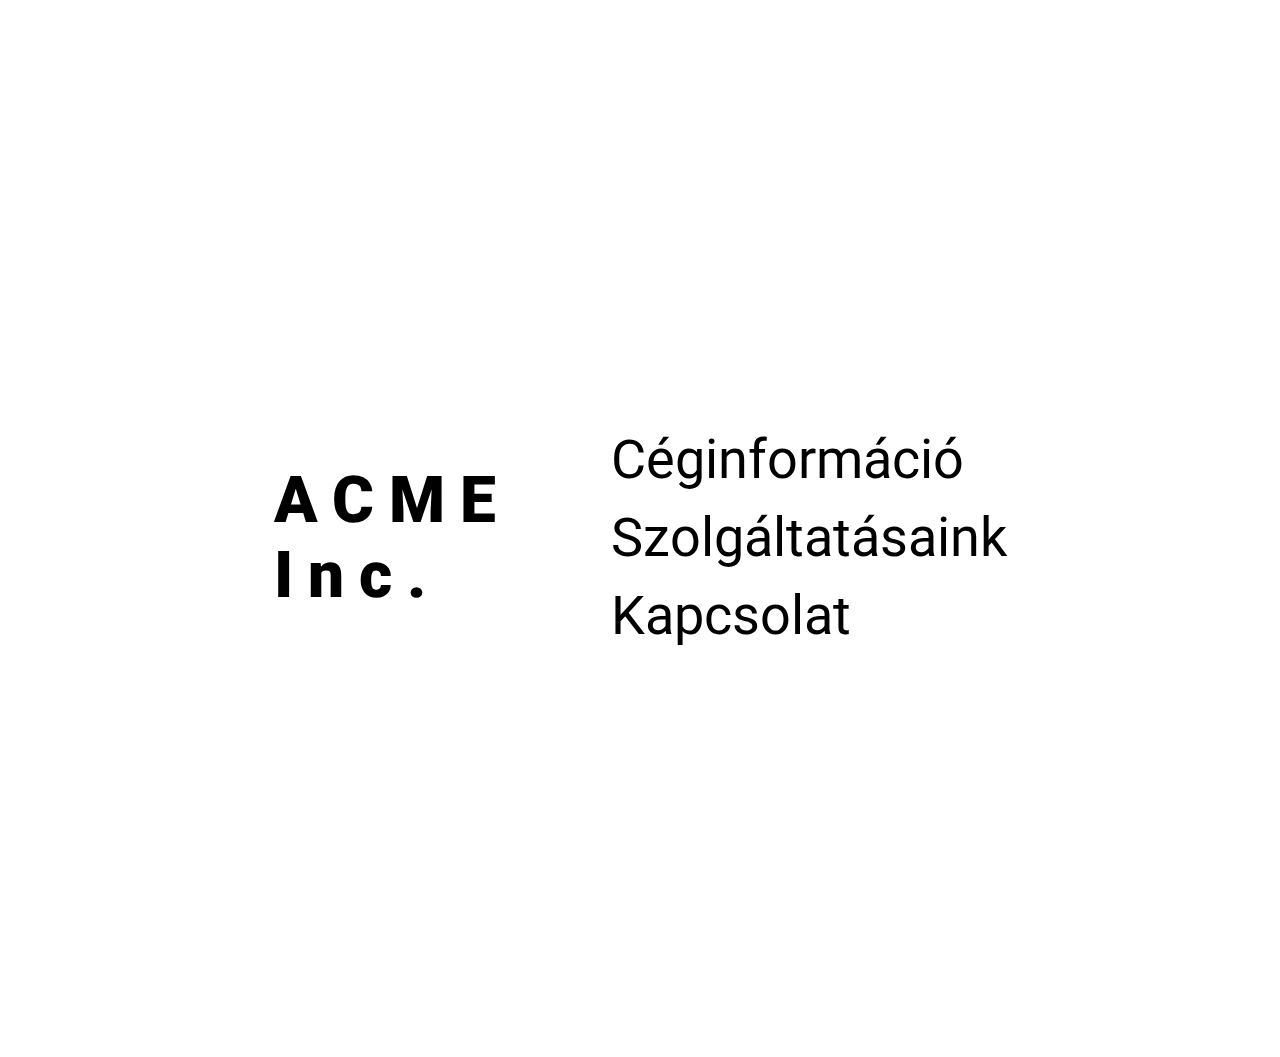
==== index.html @ 571d32f9 "index.html elkészítése. Roboto betűtípus megkeresése google-ben és betöltése linkekkel a html-be. in" ====
<!DOCTYPE html>
<html lang="hu">
    <head>
        <meta name="viewport" content="width=device-width, initial-scale=1.0">
        <title></title>
        <link href="style.css" rel="stylesheet">
        <link rel="preconnect" href="https://fonts.googleapis.com">
        <link rel="preconnect" href="https://fonts.gstatic.com" crossorigin>
        <link href="https://fonts.googleapis.com/css2?family=Roboto:wght@100;900&display=swap" rel="stylesheet"> 
    </head>
    <body>
        <div class="def_div_class" id="basic_div">
            <h1>
                ACME Inc.
            </h1>
            <div class="line" id="line">
            </div>
            <nav class="menu" id="menu">
                <a href="ceginformacio.html">Céginformáció</a>
                <a href="szolgaltatasok.html">Szolgáltatásaink</a>
                <a href="kapcsolat.html">Kapcsolat</a>
            </nav>
        </div>
    </body>
</html>
---- style.css ----
/*create variables*/
:root{
    --v_background: white;
    --v_font_family: 'Roboto', sans-serif;
    --v_h1_font_size: 64px;
    --v_color: black;
    --v_menu_dis: flex;
    --v_menu_direction: column;
    --v_menu_align_itm: flex-start;
    --v_h1_letter_sp: 15px;
    --v_align_itm: center;
    --v_gap: 50px;
    --v_flex_shrink: 0;
    --v_cent_padding: 412px 269px 393px 269px;
    --v_justify_cont: center;
    --v_line_with: 1px;
    --v_line_height: 219px;
    --v_line_color: black;
    --v_menu_font_size: 54px;
    --v_menu_gap : 15px;
}

.def_div_class {
    background-color: var(--v_background);
    display: var(--v_menu_dis);
    align-items: var(--v_align_itm); 
    gap: var(--v_gap);
    flex-shrink: var(--v_flex_shrink);
    padding: var(--v_cent_padding);
    justify-content: var(--v_justify_cont);
}

h1{
    font-family: var(--v_font_family);
    font-size: var(--v_h1_font_size);
    color: var(--v_color);
    letter-spacing: var(--v_h1_letter_sp);
    font-weight: 900; 
    
}

.line{
    width: var(--v_line_with);
    height: var(--v_line_height); 
    background: var(--v_line_color);
}

.menu{
    display: var(--v_menu_dis);
    flex-direction: var(--v_menu_direction);
    align-items: var(--v_menu_align_itm);
    gap: var(--v_menu_gap);
}

.menu a {
    color: var(--v_color);
    font-family: var(--v_font_family);
    font-size: var(--v_menu_font_size);
    text-decoration: none;
    font-style: normal; 
}
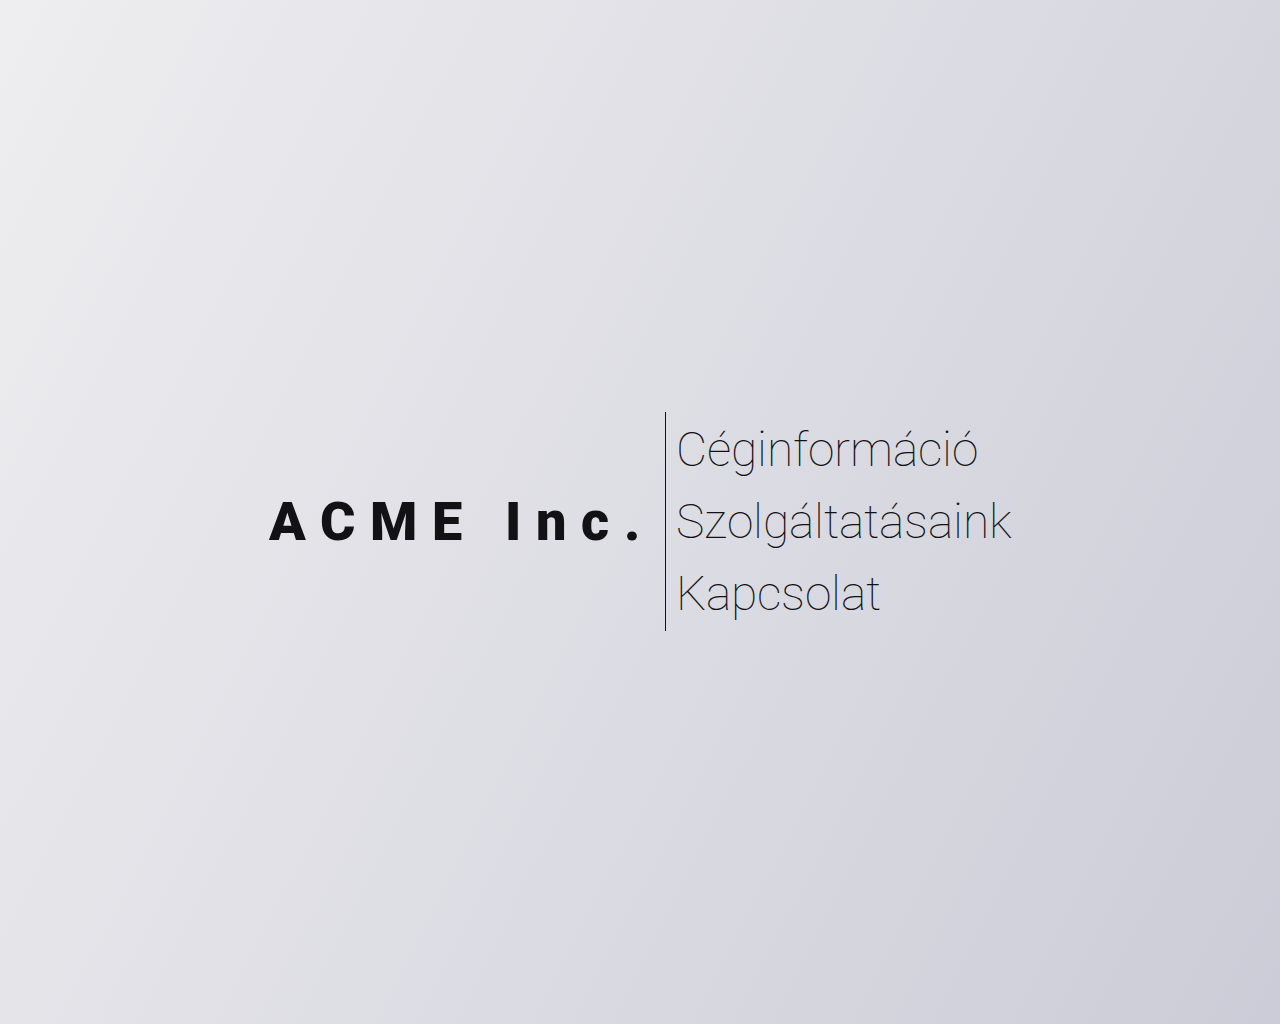
==== commit dbcaef41: "ceginformacio.html index.html itt lényegi változás nem történt. menuline.js let v_paragraph kikommen" ====
--- a/index.html
+++ b/index.html
@@ -2,7 +2,7 @@
 <html lang="hu">
     <head>
         <meta name="viewport" content="width=device-width, initial-scale=1.0">
-        <title></title>
+        <title>ACME Inc</title>
         <link href="style.css" rel="stylesheet">
         <link rel="preconnect" href="https://fonts.googleapis.com">
         <link rel="preconnect" href="https://fonts.gstatic.com" crossorigin>
@@ -10,9 +10,7 @@
     </head>
     <body>
         <div class="def_div_class" id="basic_div">
-            <h1>
-                ACME Inc.
-            </h1>
+            <h1>ACME Inc.</h1>
             <div class="line" id="line">
             </div>
             <nav class="menu" id="menu">
--- a/style.css
+++ b/style.css
@@ -1,62 +1,916 @@
 /*create variables*/
 :root{
-    --v_background: white;
+    /*alap*/
+    --v_background: linear-gradient(117deg, #EEEEF0 0%, #CCCCD8 100%);
+    --v_purple_bg: linear-gradient(90deg, #7000A0 0.01%, #A0009B 100%);
+    --v_dark_purple: linear-gradient(92deg, #7000A0 0.76%, #A0009B 99.64%); 
     --v_font_family: 'Roboto', sans-serif;
-    --v_h1_font_size: 64px;
-    --v_color: black;
-    --v_menu_dis: flex;
-    --v_menu_direction: column;
-    --v_menu_align_itm: flex-start;
-    --v_h1_letter_sp: 15px;
-    --v_align_itm: center;
-    --v_gap: 50px;
+    --v_64_font_size: 64px;
+    --v_54_font_size: 54px;
+    --v_40_font_size: 40px;
+    --v_48_font_size: 48px;
+    --v_24_font_size: 24px;
+    --v_30_font_size: 30px;
+    --v_32_font_size: 32px;
+    --v_50_font_size: 50px;
+    --v_18_font_size: 18px;
+    --v_100_font_size: 100px;
+    --v_120_font_size: 120px;
+    --v_60_line_height: 60px;
+    --v_140_line_height: 140px;
+    --v_60_line_height: 60px;
+    --v_color_pink: #D166FF;
+    --v_color_purple: #7000A0;
+    --v_color_black: #121215;
+    --v_color_white: white;
+    --v_color_greyis: rgba(255, 255, 255, 0.75); 
+    --v_color_grey: #888;
+    --v_flex_dis: flex;
+    --v_inline_dis: inline-block;
+    --v_inline_felx_dis: inline-flex;
+    --v_column_direction: column;
+    --v_f_start_align_itm: flex-start;
+    --v_center_align_itm: center;
+    --v_f_end_align_itm: flex-end;
+    --v_padding_32: 32px;
+    --v_padding_32_total: 32px 32px 32px 32px;
+    --v_padding_footer: 75px 255px 75px 255px;
+    --v_padding_footer_mobile: 77px 56px 63px 56px;
+    --v_xxl_padding: 412px 260px 393px 260px;
+    --v_l_padding: 71px 80px; 
+    --v_padding_80: 80px;
+    --v_xl_padding: 153px 0px;
+    --v_lxl_padding: 50px 577px;
+    --v_s_padding: 8px 24px 8px 24px; 
+    --v_xxs_margin: 0px 0px 8px 0px; 
+    --v_padding_l_lef_right: 0px 80px 0px 80px;
+    --v_padding_l_lef: 0px 237px 0px 0px;
+    --v_padding_m_left_right: 0px 60px 0px 60px;
+    --v_padding_s_left_right: 0px 50px 0px 50px;
+    --v_padding_xxs_left_right: 0px 10px 0px 10px;
+    --v_padding_l_top_left_right: 0px 80px 80px 80px;
+    --v_padding_s_total: 13px 106px 13px 65px;
+    --v_padding_sm_total: 50px 80px 50px 80px;
+    --v_padding_top_m: 50px 0px 0px 0px;
+    --v_padding_0_32: 0px 32px;
+    --v_padding_32_0: 32px 0px;
+    --v_padding_32_0_0: 32px 0px 0px 0px;
+    --v_padding_32_under: 0px 0px 32px 0px;
+    --v_padding_xxs: 13px 106px;
+    --v_padding_20_30: 20px 30px 20px 30px;
+    --v_padding_xs_down: 0px 0px 26px 0px;
+    --v_m_padding: 77px 58px;
+    --v_lm_padding: 0px 80px 80px;
+    --v_l_padding_right: 0px 0px 0px 100px;
+    --v_0px: 0px;
+    --v_xxl_right_margin: 50px 0px 10px 1066px;
+    --v_xl_left_margin: 0px 0px 0px 140px;
+    --v_15_letter_sp: 15px;
+    --v_10_letter_sp: 10px;
+    --v_200_letter_sp: 200px;
+    --v_1_letter_sp: 1px;
+    --v_50_letter_sp: 50px;
+    --v_900_font_weight: 900;
+    --v_400_font_weight: 400;   
+    --v_100_font_weight: 100;
+    --v_700_font_weight: 700;
+    --v_gap_50: 50px;
+    --v_gap_80: 80px;
+    --v_gap_73: 73px;
+    --v_gap_32: 32px;
+    --v_gap_15: 15px;
+    --v_gap_10: 10px;
+    --v_gap_8: 8px;
+    --v_gap_0: 0px;
+    --v_gap_26: 26px;
+    --v_gap_64: 64px;
+    --v_gap_64_50: 64px 50px;
+    --v_gap_100: 100px;
+    --v_italic_font_style: italic;
     --v_flex_shrink: 0;
-    --v_cent_padding: 412px 269px 393px 269px;
-    --v_justify_cont: center;
-    --v_line_with: 1px;
-    --v_line_height: 219px;
-    --v_line_color: black;
-    --v_menu_font_size: 54px;
-    --v_menu_gap : 15px;
+    --v_stretch_align_s: stretch;
+    --v_center_justify_cont: center;
+    --v_space_btw_justify_cont: space-between;
+    --v_set_auto: auto;
+    --v_set_static: static;
+    --v_position_absolut: absolute;
+    --v_felx_direction: normal;
+    --v_underline_text_decor: underline;
+    --v_widht_100: 100%;
+    --v_width_1: 1px;
+    --v_width_727: 727px;
+    --v_width_628: 628px;
+    --v_width_376: 376px;
+    --v_width_375: 375px;
+    --v_width_379: 379px;
+    --v_width_300: 300px;
+    --v_width_400: 400px;
+    --v_width_500: 500px;
+    --v_width_200: 200px;
+    --v_width_360: 360px;
+    --v_width_1280: 1280px;
+    --v_height_219: 219px;
+    --v_height_471: 471px;
+    --v_height_281: 281px;
+    --v_height_50: 50px;
+    --v_height_143: 143px;
+    --v_height_503: 503px;
+    --v_height_400: 400px;
+    --v_height_650: 650px;
+    --v_height_291: 291px;
+    --v_height_200: 200px;
+    --v_border_bottom: 1px solid black;
+    --v_border_pink_bottom: 4px solid #A0009B;
+    --v_white_shadow: 0px 0px 15px #FFF;    
+    --v_top_218: 218px;
+    --v_top_574: 574px;
+    --v_top_150: 150px;
+    --v_left_0: 0px;
+    --v_left_525: 525px;
+    --v_left_1175: 1175px;
+    --v_left_555: 555px;
+    --v_left_1000: 1000px;
+    --v_left_950: 950px;
+    --v_left_83p: 83%;
+    --v_left_10: 10px;
+    --v_fromus_bg_color: black;
+    --v_fromus_color: #EEEEF0;
+    --v_none: none;
+    --v_wrap_flex_wrap: wrap;
+    
+    /*dark mode*/
+    --v_dark_background: linear-gradient(117deg, #121215 0%, #262629 100%);
+    --v_dak_border_bottom: 1px solid white;
+    --v_dark_fromus_color: black;
+}
+
+body, html{
+    background: var(--v_background);
+    color: var(--v_color_black);
+    overflow-x: hidden;
+    margin: var(--v_0px);
+}
+
+.roboto_font{
+    font-family: var(--v_font_family);
 }
 
 .def_div_class {
-    background-color: var(--v_background);
-    display: var(--v_menu_dis);
-    align-items: var(--v_align_itm); 
-    gap: var(--v_gap);
+    display: var(--v_flex_dis);
+    align-items: var(--v_center_align_itm); 
+    gap: var(--v_gap_50);
     flex-shrink: var(--v_flex_shrink);
-    padding: var(--v_cent_padding);
-    justify-content: var(--v_justify_cont);
-}
-
-h1{
+    padding: var(--v_xxl_padding);
+    justify-content: var(--v_center_justify_cont);
+    flex-direction: var(--v_felx_direction);
+}
+
+.def_div_class h1{
     font-family: var(--v_font_family);
-    font-size: var(--v_h1_font_size);
-    color: var(--v_color);
-    letter-spacing: var(--v_h1_letter_sp);
-    font-weight: 900; 
-    
+    font-size: var(--v_64_font_size);
+    letter-spacing: var(--v_15_letter_sp);
+    font-weight: var(--v_900_font_weight);  
+    padding: var(--v_0px);
+    margin: var(--v_0px);
 }
 
 .line{
-    width: var(--v_line_with);
-    height: var(--v_line_height); 
-    background: var(--v_line_color);
+    display: var(--v_flex_dis);
+    width: var(--v_width_1);
+    height: var(--v_height_219); 
+    background: var(--v_color_black);
 }
 
 .menu{
-    display: var(--v_menu_dis);
-    flex-direction: var(--v_menu_direction);
-    align-items: var(--v_menu_align_itm);
-    gap: var(--v_menu_gap);
+    display: var(--v_flex_dis);
+    flex-direction: var(--v_column_direction);
+    align-items: var(--v_f_start_align_itm);
+    gap: var(--v_gap_15);
+    font-weight: var(--v_100_font_weight); 
 }
 
 .menu a {
-    color: var(--v_color);
+    color: var(--v_color_black);
     font-family: var(--v_font_family);
-    font-size: var(--v_menu_font_size);
-    text-decoration: none;
-    font-style: normal; 
-}
-
+    font-size: var(--v_54_font_size);
+    text-decoration: var(--v_none);
+}
+
+.menu_line{
+    display: var(--v_flex_dis);
+    align-items: var(--v_center_align_itm);
+    padding: var(--v_padding_0_32);
+    justify-content: var(--v_space_btw_justify_cont);
+    flex-shrink: var(--v_flex_shrink); 
+    font-weight: var(--v_100_font_weight); 
+    border-bottom: var(--v_border_bottom);
+    color: var(--v_color_black);
+}
+
+#home{
+    font-family: var(--v_font_family);
+    font-size: var(--v_40_font_size);
+    color: var(--v_color_black);
+    text-decoration: var(--v_none);
+}
+
+.menu_line nav{
+    display: var(--v_flex_dis);
+    gap: var(--v_gap_50);
+    justify-content: var(--v_center_justify_cont);
+}
+
+.menu_line nav a{
+    color: var(--v_color_black);
+    font-family: var(--v_font_family);
+    font-size: var(--v_24_font_size);
+    text-decoration: var(--v_none);
+}
+
+.line_after{
+    height: var(--v_width_1);
+    background-color: var(--v_color_black);
+}
+
+.compinfo_title{
+    padding: var(--v_l_padding);
+}
+
+.compinfo_title img{
+    width: var(--v_width_628);
+}
+
+.compinfo_title h1{
+    position: var(--v_position_absolut);
+    top: var(--v_top_218);
+    left: var(--v_left_525);
+    color: var(--v_color_black);
+    text-shadow: var(--v_white_shadow);
+    font-family: var(--v_font_family);
+    font-size: var(--v_120_font_size);
+    font-weight: var(--v_400_font_weight);
+    width: var(--v_width_727);
+    line-height: var(--v_140_line_height);
+}
+
+.nav_services{
+    position: var(--v_position_absolut);
+    top: var(--v_top_574);
+    left: var(--v_left_1175);
+    color: var(--v_color_black);
+    font-size: var(--v_24_font_size);
+    font-weight: var(--v_400_font_weight);
+    text-decoration-line: var(--v_underline_text_decor); 
+}
+
+.content_block{
+    align-items: var(--v_center_align_itm); 
+    display: var(--v_inline_felx_dis);
+    padding: var(--v_padding_80);
+    flex-direction: var(--v_column_direction);
+    gap: var(--v_gap_80); 
+}
+
+.fromus{
+    background-color: var(--v_fromus_bg_color);
+}
+
+.h2_sytle{
+    font-size: var(--v_40_font_size);
+    font-style: var(--v_italic_font_style);
+    font-weight: var(--v_400_font_weight);
+}
+
+.fromus h2{
+    color: var(--v_fromus_color);
+}
+
+.fromus_div{
+    display: var(--v_flex_dis);
+    gap: var(--v_gap_50);
+    justify-content: var(--v_center_justify_cont);
+    align-items: var(--v_f_start_align_itm);
+    gap: var(--v_gap_73);
+    align-self: var(--v_stretch_align_s); 
+}
+
+.fromus_div > div{
+    display: var(--v_flex_dis);
+    flex-direction: var(--v_column_direction);;
+    align-items: var(--v_center_align_itm);
+    align-self: var(--v_stretch_align_s); 
+    gap: var(--v_gap_0);
+}
+
+.opinion{
+    color: var(--v_fromus_color);
+    font-size: var(--v_30_font_size);
+    font-style: var(--v_italic_font_style);
+    font-weight: var(--v_400_font_weight);
+}
+
+
+.author{
+    display: var(--v_flex_dis);
+    align-items: var(--v_center_align_itm); 
+    color: var(--v_color_pink);
+    font-size: var(--v_24_font_size);
+    font-weight: var(--v_400_font_weight);
+    justify-content: var(--v_f_end_align_itm);
+    align-self: var(--v_stretch_align_s); 
+}
+
+
+.introduction p{
+    font-size: var(--v_24_font_size);
+    font-weight: var(--v_400_font_weight); 
+}
+
+.all_opinion{
+    padding: var(--v_0px);
+    margin: var(--v_0px);
+}
+
+.company_footer{
+    background: var(--v_purple_bg);
+    width: var(--v_widht_100);
+    height: var(--v_height_291);
+}
+
+.company_footer p{
+    color: var(--v_color_white);
+    text-align: var(--v_center_align_itm);
+    font-family: var(--v_font_family);
+    font-size: var(--v_120_font_size);
+    font-weight: var(--v_400_font_weight);
+    letter-spacing: var(--v_200_letter_sp); 
+    padding: var(--v_padding_footer);
+}
+
+.service{
+    align-items: var(--v_center_align_itm); 
+    padding: var(--v_lxl_padding);
+    text-align: var(--v_center_align_itm); 
+}
+
+.service_div{
+    display: var(--v_flex_dis);
+    justify-content: var(--v_space_btw_justify_cont);
+    align-items: var(--v_f_start_align_itm);
+    align-content: var(--v_f_start_align_itm);
+    row-gap: var(--v_gap_50);
+    flex-wrap: var(--v_wrap_flex_wrap); 
+    padding: var(--v_lm_padding);
+    color: var(--v_color_black);
+}
+
+.service_content{
+    display: var(--v_flex_dis);
+    flex-direction: var(--v_column_direction);
+    align-items: var(--v_center_align_itm);
+    gap: var(--v_gap_32); 
+    width: var(--v_width_379);
+}
+
+.service_content p{
+    padding: var(--v_0px);
+    margin: var(--v_0px);
+}
+
+.title{
+    text-align: var(--v_center_align_itm);
+    font-size: var(--v_24_font_size);
+    font-weight: var(--v_700_font_weight);
+}
+
+.upper_side{
+    padding: var(--v_padding_l_lef_right);
+}
+
+.upper_resp{
+    padding: var(--v_padding_m_left_right);
+}
+
+.content{
+    font-size: var(--v_24_font_size);
+    font-weight: var(--v_400_font_weight);
+}
+
+.connection_head{
+    align-items: var(--v_center_align_itm); 
+    text-align: var(--v_center_align_itm); 
+    padding: var(--v_padding_top_m);
+    color: var(--v_color_black); 
+}
+
+.connection{
+    display: var(--v_flex_dis);
+    justify-content: var(--v_space_btw_justify_cont);
+    align-items: var(--v_center_align_itm); 
+    padding: var(--v_padding_l_top_left_right);
+    color: var(--v_color_black); 
+}
+
+.connect_content{
+    font-size: var(--v_24_font_size);
+    font-style: var(--v_italic_font_style);
+    font-weight: var(--v_700_font_weight);
+    margin: var(--v_0px);
+    padding: var(--v_0px);
+}
+
+.zero_space_cont p{
+    margin: var(--v_0px);
+    
+}
+
+.connection_normal{
+    font-weight: var(--v_400_font_weight);
+    font-size: var(--v_24_font_size);  
+}
+
+.connection_con{
+    list-style-type: var(--v_none);
+    margin: var(--v_0px);
+    padding: var(--v_0px);
+}
+
+ul > li{
+    font-weight: var(--v_400_font_weight);
+    font-size: var(--v_24_font_size);
+}
+
+.map{
+    padding: var(--v_l_padding_right);
+}
+
+.form_div{
+    background: var(--v_color_black);
+    padding: var(--v_padding_sm_total);
+    height: var(--v_height_503); 
+}
+
+
+.fomr_l_div{
+    display: var(--v_flex_dis);
+    justify-content: var(--v_space_btw_justify_cont);
+    align-items: var(--v_f_start_align_itm);
+    align-self: var(--v_stretch_align_s); 
+    gap: var(--v_gap_100);
+    padding: var(--v_padding_xs_down);
+}
+
+.message{
+    display: var(--v_flex_dis);
+    width: var(--v_width_1280);
+    flex-direction: var(--v_column_direction);
+    align-items: var(--v_f_start_align_itm);
+}
+
+/*minimális robot ellenőrzés miatt beletettem egy rejtett emailt is!*/
+.hidden{
+    display: var(--v_none);
+}
+
+.form_font{
+    color: var(--v_color_white);
+    font-size: var(--v_24_font_size);
+    font-weight: var(--v_700_font_weight);
+}
+
+.form_input{
+    width: var(--v_width_360);
+    height: var(--v_height_50);
+    border-bottom: var(--v_border_pink_bottom);
+    background: var(--v_color_grey); 
+}
+
+.from_message{
+    width: var(--v_width_1280);
+    height: var(--v_height_143);
+}
+
+.submit{
+    background: var(--v_dark_purple); 
+    display: var(--v_flex_dis);;
+    width: var(--v_width_200);
+    padding: var(--v_padding_xxs);
+    justify-content: var(--v_center_justify_cont);
+    align-items: var(--v_center_align_itm);
+    gap: var(--v_gap_10); 
+    margin: var(--v_xxl_right_margin);
+    border: var(--v_none);
+}
+
+@media (prefers-color-scheme: dark) {
+    body{
+        background: var(--v_dark_background);
+        color: var(--v_color_white);
+    }
+
+    .line{
+        background: var(--v_color_white);
+    }
+
+    .menu a{
+        color: var(--v_color_white);
+    }
+
+    .menu_line{
+        border-bottom: var(--v_dak_border_bottom);
+    }
+
+    #home{
+        color: var(--v_color_white);
+    }
+
+    @media screen and (max-width: 1185px) and (min-width: 370px){
+        .menu_line nav a{
+            color: white;
+        }
+    }
+    @media screen and (min-width: 1185px) {
+        .menu_line nav a{
+            color: var(--v_color_greyis);
+        }
+    }
+    .fromus{
+        background-color: var(--v_color_white);
+    }
+
+    .fromus h2{
+        color: var(--v_dark_fromus_color);
+    }
+    .opinion{
+        color: var(--v_dark_fromus_color);
+    }
+
+    .author{
+        color: var(--v_color_purple);
+    }
+
+    .nav_services{
+        color: var(--v_color_white);
+    }
+
+    .compinfo_title h1{
+        color: var(--v_color_white);
+        text-shadow: var(--v_none);
+    }
+    
+    .form_div{
+        background: var(--v_color_white);
+    }
+
+    .form_font{
+        color: var(--v_color_black);
+    }
+
+    .submit{
+        color: var(--v_color_white);
+    }
+
+    .connection_head{
+        color: var(--v_color_white); 
+    }
+
+    .connection{
+        color: var(--v_color_white); 
+    }
+    .service_div{
+        color: var(--v_color_white);
+    }    
+}
+
+
+@media screen and (max-width: 1185px) and (min-width: 370px) {
+    
+
+    .def_div_class{
+        padding: var(--v_xl_padding);
+        flex-direction: var(--v_column_direction);
+    }
+
+    .def_div_class h1{
+        font-size: var(--v_48_font_size);
+        letter-spacing: var(--v_10_letter_sp);
+        text-align: var(--v_center_align_itm);
+    }
+
+    .line{
+        width: var(--v_width_376);
+        height: var(--v_width_1);
+    }
+
+    .menu{
+        gap: var(--v_gap_15);
+        align-items: var(--v_center_align_itm)
+    }
+
+    .menu a{
+        font-size: var(--v_40_font_size);
+    }
+
+    .menu_line{
+        --padding: var(--v_s_padding);
+        --justify-content: var(--v_space_btw_justify_cont);
+    }
+
+    #connect_nav{
+        margin: var(--v_xxs_margin);
+    }
+
+    .menu_line p{
+        font-size: var(--v_32_font_size);
+        font-weight: var(--v_900_font_weight);
+    }
+
+    .menu_line nav{
+        gap: var(--v_gap_8);
+        align-items: var(--v_f_end_align_itm);
+        flex-direction: var(--v_column_direction); 
+    }
+
+    .menu_line a{
+        font-size: var(--v_24_font_size);
+        font-weight: var(--v_100_font_weight);
+    }
+
+    .compinfo_title{
+        padding: 0px 0px;
+        background-color: var(--v_color_black);
+        height: var(--v_height_281);
+    }
+
+    .compinfo_title img{
+        width: var(--v_width_375);
+        height: var(--v_height_281);
+    }
+    
+    .compinfo_title h1{
+        display: var(--v_inline_dis);
+        text-align: var(--v_center_align_itm);
+        font-size: var(--v_50_font_size);
+        font-weight: var(--v_400_font_weight);
+        line-height: var(--v_60_line_height);
+        text-shadow: var(--v_none);
+        width: var(--v_set_auto);
+        top: var(--v_top_150);
+        left: var(--v_left_10);
+        letter-spacing: var(--v_1_letter_sp);
+        color: var(--v_color_white)
+    }
+    
+    .nav_services{
+        display: var(--v_none);
+    }
+
+    .fromus{
+        display: var(--v_inline_felx_dis);
+        padding: var(--v_padding_32);
+        flex-direction: var(--v_column_direction);
+        align-items: var(--v_center_align_itm);
+        gap: var(--v_gap_32); 
+    }
+
+    .fromus_div{
+        justify-content: var(--v_center_justify_cont);
+        flex-direction: var(--v_column_direction);
+        align-items: var(--v_center_align_itm);
+        gap: var(--v_gap_50);
+        align-self: var(--v_stretch_align_s); 
+    }
+
+    .opinion{
+        font-size: var(--v_24_font_size);
+    }
+    
+    .author{
+        color: var(--v_color_purple);
+        justify-content: var(--v_f_end_align_itm); 
+        padding: var(--v_0px);
+        margin: var(--v_0px);
+    }
+    
+    .introduction{
+        padding: var(--v_padding_0_32);
+        gap: var(--v_gap_32); 
+    }
+
+    .introduction h2{
+        padding: var(--v_padding_32_0_0);
+    }
+    
+    .introduction p{
+        font-size: var(--v_18_font_size);
+    }
+    
+    .company_footer{
+        height: var(--v_height_200);
+    }
+    
+    .company_footer p{
+        color: var(--v_color_white);
+        font-size: var(--v_40_font_size);
+        font-weight: var(--v_700_font_weight);
+        letter-spacing: var(--v_50_letter_sp); 
+        padding: var(--v_padding_footer_mobile);
+        margin: var(--v_0px);
+    }
+
+    .service{
+        display: var(--v_none);
+    }
+
+    .service_div{
+        padding: var(--v_padding_0_32);
+        justify-content: var(--v_center_justify_cont);
+        row-gap: var(--v_gap_0);
+        gap: var(--v_gap_64_50);
+    }
+
+    .service_content{
+        padding: var(--v_padding_32_0);
+        min-width: var(--v_width_300);
+        gap: var(--v_gap_32); 
+    }
+
+    .upper_side{
+        padding: var(--v_padding_s_left_right);
+    }
+    
+    .upper_resp{
+        padding: var(--v_padding_xxs_left_right);
+    }
+
+    .connection{
+        display: var(--v_flex_dis);
+        padding: var(--v_padding_0_32);
+        flex-direction: var(--v_column_direction);
+        align-items: var(--v_f_start_align_itm);
+        gap: var(--v_gap_64); 
+    }
+
+    .map{
+        align-self: var(--v_stretch_align_s); 
+        padding: var(--v_padding_32_under);
+    }
+
+    .form_div{
+        display: var(--v_flex_dis);
+        width: var(--v_width_100);
+        padding: var(--v_padding_32_total);
+        flex-direction: var(--v_column_direction);
+        gap: var(--v_gap_32); 
+        height: var(--v_height_650);
+    }
+
+    .fomr_l_div{
+        display: var(--v_flex_dis);
+        flex-direction: var(--v_column_direction);
+        align-items: var(--v_center_align_itm);
+        gap: var(--v_gap_32); 
+        align-self: var(--v_stretch_align_s); 
+    }
+
+    .message{
+        display: var(--v_flex_dis);
+        height: var(--v_height_143);
+        flex-direction: var(--v_column_direction);
+        align-items: var(--v_center_align_itm);
+        align-self: var(--v_stretch_align_s);
+        width: var(--v_set_auto);
+    }
+
+    .form_input{
+        width: var(--v_width_300);
+    }
+
+    .from_message{
+        width: var(--v_widht_100);
+        min-width: var(--v_width_300);
+    }
+
+    .message_label{
+        margin: var(--v_padding_l_lef); 
+    }
+
+    .submit_div{
+        display: var(--v_flex_dis);
+        width: var(--v_width_100);
+        padding: var(--v_padding_32);
+        flex-direction: var(--v_column_direction);
+        align-items: var(--v_center_align_itm);
+        gap: var(--v_gap_32);
+    }
+
+    .submit{
+        display: var(--v_flex_dis);
+        width: var(--v_width_200);
+        justify-content: var(--v_column_direction);
+        align-items: var(--v_center_align_itm);
+        gap: var(--v_gap_10); 
+        padding: var(--v_padding_s_total);
+        margin: var(--v_0px); 
+    }
+}
+
+
+@media screen and (max-width: 1435px) and (min-width: 1406px) {
+    .def_div_class{
+        gap: var(--v_gap_32);
+    }
+}
+
+@media screen and (max-width: 1405px) and (min-width: 1291px) {
+    .def_div_class{
+        gap: var(--v_gap_15);
+    }
+
+    .def_div_class h1{
+        font-size: var(--v_54_font_size);
+    }
+
+    .menu a{
+        font-size: var(--v_48_font_size);
+    }
+
+    .nav_services{
+        left: var(--v_left_1000);
+    }
+}
+
+@media screen and (max-width: 1290px) and (min-width: 1186px) {
+    .def_div_class{
+        gap: var(--v_gap_10);
+    }
+
+    .def_div_class h1{
+        font-size: var(--v_54_font_size);
+    }
+
+    .menu a{
+        font-size: var(--v_48_font_size);
+    }    
+
+    .compinfo_title h1{
+        font-size: var(--v_100_font_size);
+        top: var(--v_top_238);
+        left: var(--v_left_555);
+    }
+
+    .nav_services{
+        left: var(--v_left_950);
+    }
+
+    .form_input{
+        width: var(--v_width_100);
+
+    }
+
+    .form_div{
+        padding: var(--v_padding_20_30);
+    }
+
+    .submit_div{
+        display: var(--v_flex_dis);
+        width: var(--v_width_100);
+        padding: var(--v_padding_32);
+        flex-direction: var(--v_column_direction);
+        align-items: var(--v_center_align_itm);
+        gap: var(--v_gap_32);
+    }
+
+    .submit{
+        display: var(--v_flex_dis);
+        width: var(--v_width_200);
+        justify-content: var(--v_column_direction);
+        align-items: var(--v_center_align_itm);
+        gap: var(--v_gap_10); 
+        padding: var(--v_padding_s_total);
+        margin: var(--v_xl_left_margin); 
+    }
+}
+
+
+@media screen and (max-width: 1760px) and (min-width: 1450px) {
+    .nav_services{
+        left: var(--v_left_83p);
+    }
+
+    .service_content{
+        width: var(--v_width_400);
+    }
+    
+}
+
+@media screen and (min-width: 1761px) {
+    .nav_services{
+        left: var(--v_left_83p);
+    }
+
+    .service_content{
+        width: var(--v_width_500);
+    }
+    
+}